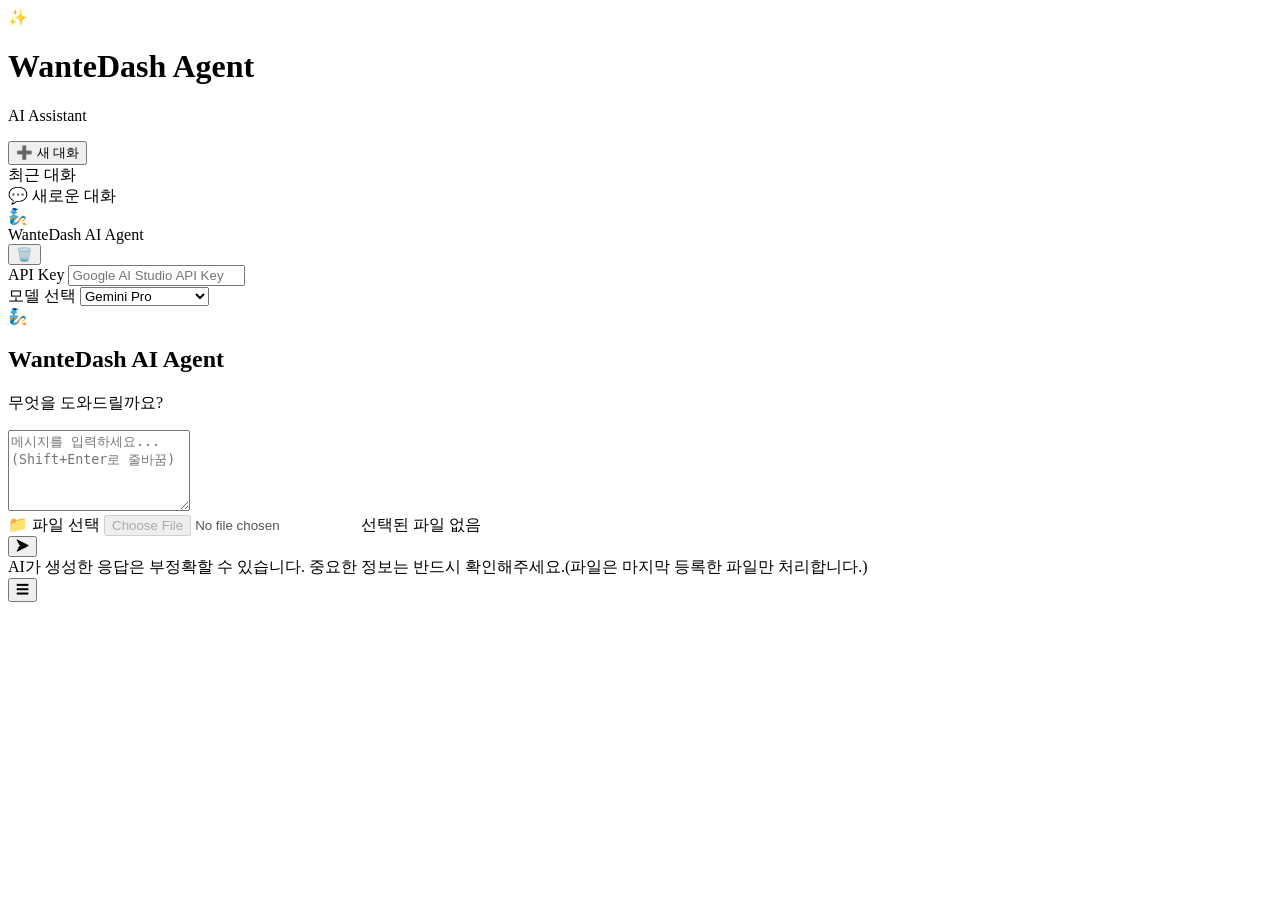
==== src/app/front/static/index.html @ d01e481e "feat: merge with google drive agent code" ====
<!DOCTYPE html>
<html lang="ko">
<head>
    <meta charset="UTF-8">
    <meta name="viewport" content="width=device-width, initial-scale=1.0">
    <title>WanteDash AI Agent</title>
    <link rel="stylesheet" href="/styles/main.css">
</head>
<body>
    <div class="app-container">
        <!-- Sidebar -->
        <div class="sidebar" id="sidebar">
            <div class="sidebar-header">
                <div class="logo-container">
                    <div class="logo">✨</div>
                    <div class="logo-text">
                        <h1>WanteDash Agent</h1>
                        <p>AI Assistant</p>
                    </div>
                </div>
                <button class="new-chat-btn" onclick="newChat()">
                    <span>➕</span>
                    <span>새 대화</span>
                </button>
            </div>

            <div class="sidebar-content">
                <div class="chat-history-title">최근 대화</div>
                <div id="chatHistory">
                    <div class="chat-item active">
                        <span class="chat-item-icon">💬</span>
                        <span class="chat-item-text">새로운 대화</span>
                    </div>
                </div>
            </div>

            <!-- <div class="sidebar-footer">
                <button class="settings-btn" onclick="toggleSettings()">
                    <span>⚙️</span>
                    <span>설정</span>
                </button>
            </div> -->
        </div>

        <!-- Main Content -->
        <div class="main-content">
            <!-- Header -->
            <div class="header">
                <div class="header-title">
                <div class="logo">🧞</div>
                <div class="header-title">WanteDash AI Agent</div>
                </div>
                <div class="header-buttons">
                    <button class="icon-btn" onclick="clearChat()" title="대화 초기화">
                        🗑️
                    </button>
                </div>
            </div>

            <!-- Settings Panel -->
            <div class="settings-panel" id="settingsPanel">
                <div class="setting-group">
                    <label class="setting-label">API Key</label>
                    <input type="password" class="setting-input" id="apiKey" placeholder="Google AI Studio API Key">
                </div>
                <div class="setting-group">
                    <label class="setting-label">모델 선택</label>
                    <select class="setting-input" id="model">
                        <option value="gemini-pro">Gemini Pro</option>
                        <option value="gemini-pro-vision">Gemini Pro Vision</option>
                        <option value="gemini-1.5-pro">Gemini 1.5 Pro</option>
                    </select>
                </div>
            </div>

            <!-- Chat Area -->
            <div class="chat-area" id="chatArea">
                <div class="chat-content" id="chatContent">
                    <!-- Welcome Screen -->
                    <div class="welcome" id="welcomeScreen">
                        <div class="welcome-icon">🧞</div>
                        <h2>WanteDash AI Agent</h2>
                        <p>무엇을 도와드릴까요?</p>
                        <div class="example-grid" id="welcomeGrid">
                            <!--초기 정보 등록-->
                        </div>
                    </div>
                </div>
            </div>
            <!-- Input Area -->
            <div class="input-area">
                <div class="input-wrapper">
                    <textarea 
                        class="input-field" 
                        id="messageInput" 
                        placeholder="메시지를 입력하세요... (Shift+Enter로 줄바꿈)"
                        rows="5"
                    ></textarea>
                    <div class="file-wrapper">
                        <label for="messageFile" class="file-label" id="messageLabel">📁 파일 선택</label>
                        <input type="file" id="messageFile" disabled accept=".doc,.docx">
                        <span class="file-name">선택된 파일 없음</span>
                    </div>
                    <button class="send-btn" id="sendBtn" onclick="sendMessage()">
                        ➤
                    </button>
                    </div>
                <div class="input-note">
                    AI가 생성한 응답은 부정확할 수 있습니다. 중요한 정보는 반드시 확인해주세요.(파일은 마지막 등록한 파일만 처리합니다.)
                </div>
            </div>
        </div>
        <!-- Mobile Toggle -->
        <button class="mobile-toggle" onclick="toggleSidebar()">
            ☰
        </button>
    </div>
<script src="/scripts/basic.js"></script>
<script src="/scripts/agent.js"></script>
</body>
</html>
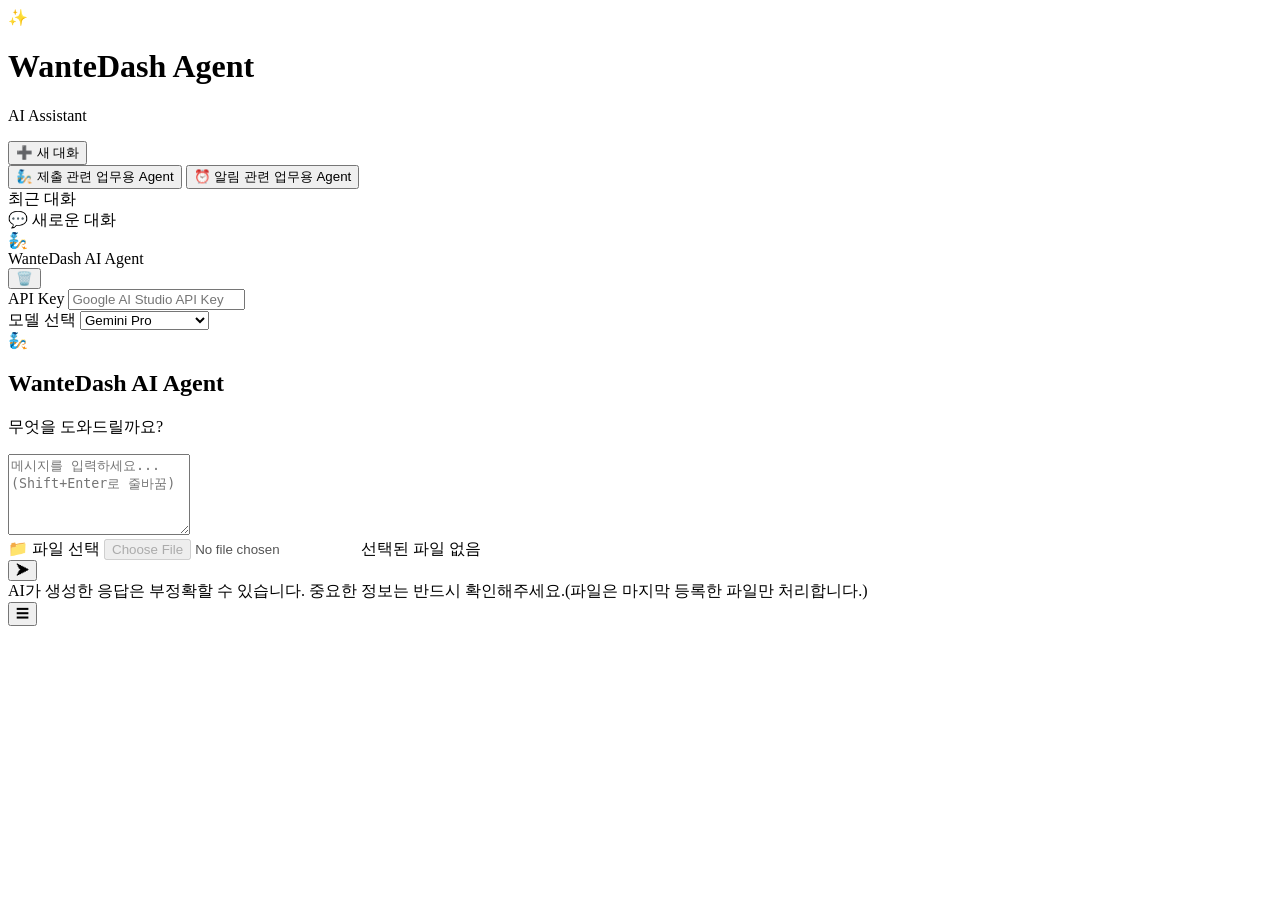
==== commit 4fe60fa2: "feat: frontend와 backend 수정으로 alarm 에이전트와 submit에이전트 모두 프론트에서 테스트 가능" ====
--- a/src/app/front/static/index.html
+++ b/src/app/front/static/index.html
@@ -21,6 +21,15 @@
                 <button class="new-chat-btn" onclick="newChat()">
                     <span>➕</span>
                     <span>새 대화</span>
+                </button>
+            </div>
+
+            <div class="agent-selector">
+                <button id="agent-btn-submit" class="agent-btn active" onclick="selectAgent('submit', '/api/chatbot/submit')">
+                    <span>🧞</span> 제출 관련 업무용 Agent
+                </button>
+                <button id="agent-btn-alarm" class="agent-btn" onclick="selectAgent('alarm', '/api/chatbot/alarm')">
+                    <span>⏰</span> 알림 관련 업무용 Agent
                 </button>
             </div>
 
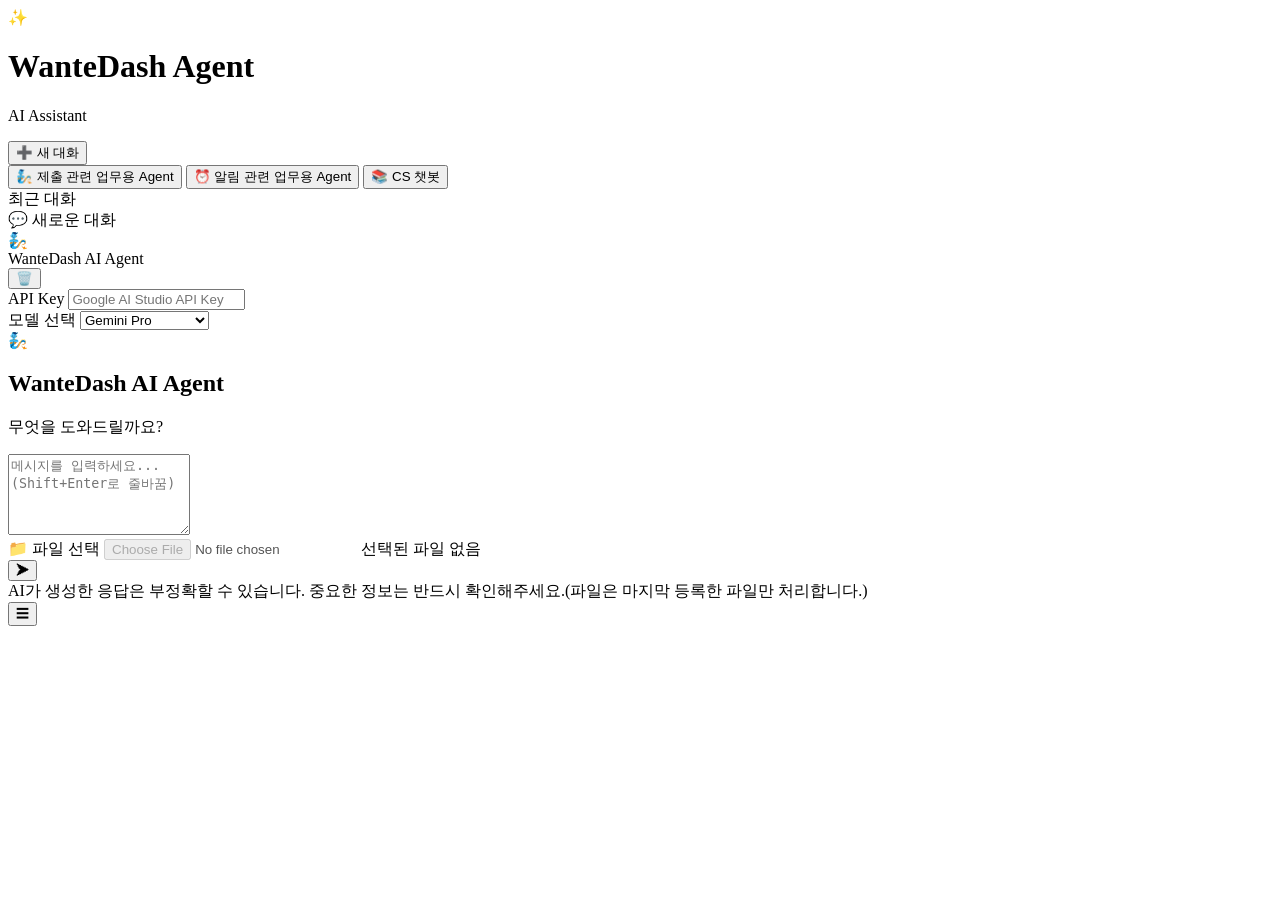
==== commit 907b6e64: "final_check" ====
--- a/src/app/front/static/index.html
+++ b/src/app/front/static/index.html
@@ -30,6 +30,9 @@
                 </button>
                 <button id="agent-btn-alarm" class="agent-btn" onclick="selectAgent('alarm', '/api/chatbot/alarm')">
                     <span>⏰</span> 알림 관련 업무용 Agent
+                </button>
+                <button id="agent-btn-rag" class="agent-btn" onclick="selectAgent('rag', '/api/chatbot/rag')">
+                    <span>📚</span> CS 챗봇
                 </button>
             </div>
 
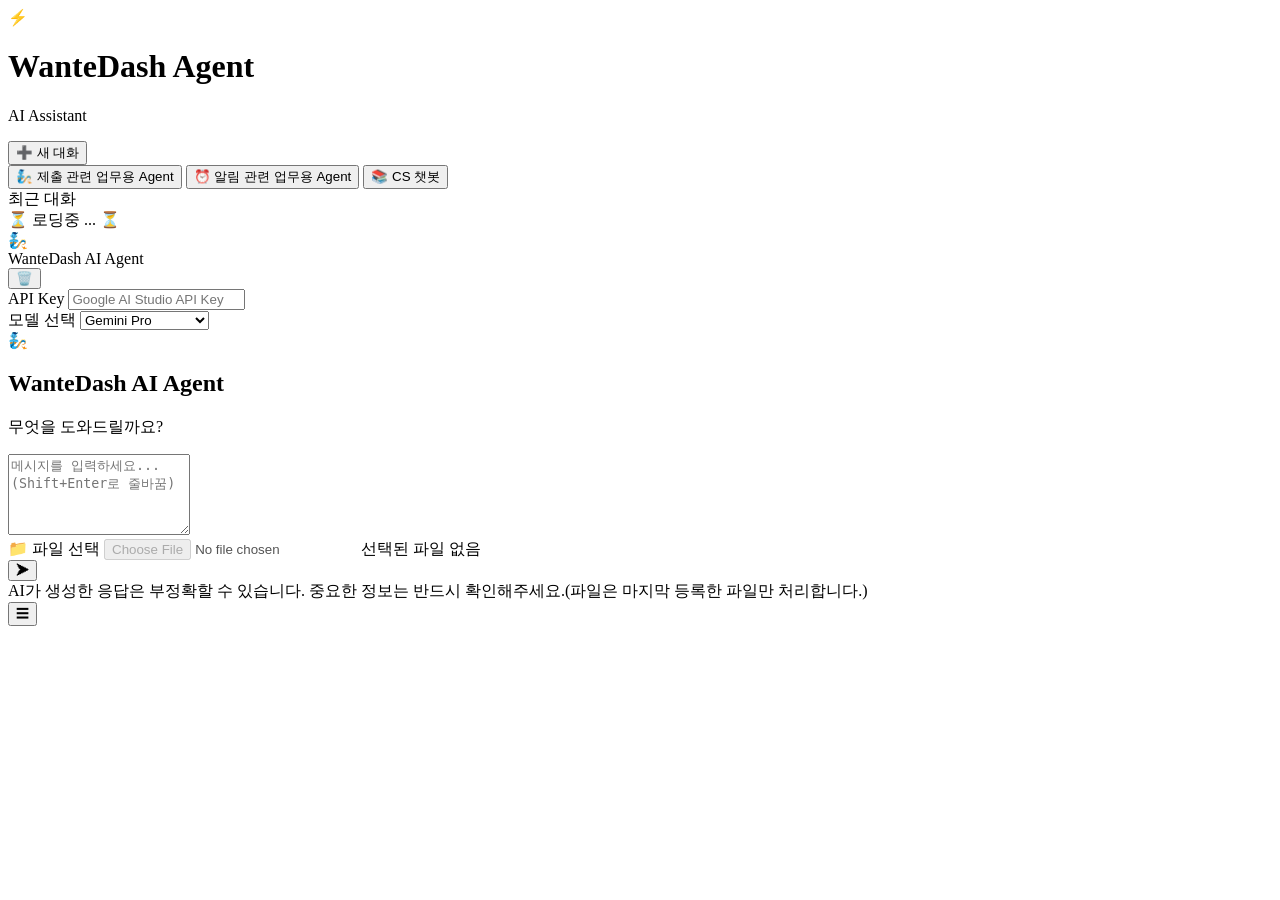
==== commit ecd8c9eb: "feat: 알림 형식 변경, js 코드 수정" ====
--- a/src/app/front/static/index.html
+++ b/src/app/front/static/index.html
@@ -4,6 +4,7 @@
     <meta charset="UTF-8">
     <meta name="viewport" content="width=device-width, initial-scale=1.0">
     <title>WanteDash AI Agent</title>
+    <link rel="icon" type="image/png" href="/images/dash.png">
     <link rel="stylesheet" href="/styles/main.css">
 </head>
 <body>
@@ -12,7 +13,7 @@
         <div class="sidebar" id="sidebar">
             <div class="sidebar-header">
                 <div class="logo-container">
-                    <div class="logo">✨</div>
+                    <div class="logo">⚡</div>
                     <div class="logo-text">
                         <h1>WanteDash Agent</h1>
                         <p>AI Assistant</p>
@@ -40,8 +41,8 @@
                 <div class="chat-history-title">최근 대화</div>
                 <div id="chatHistory">
                     <div class="chat-item active">
-                        <span class="chat-item-icon">💬</span>
-                        <span class="chat-item-text">새로운 대화</span>
+                        <span class="chat-item-icon">⏳</span>
+                        <span class="chat-item-text">로딩중 ... ⏳</span>
                     </div>
                 </div>
             </div>
@@ -87,16 +88,16 @@
 
             <!-- Chat Area -->
             <div class="chat-area" id="chatArea">
+                <!-- Welcome Screen -->
+                <div class="welcome" id="welcomeScreen">
+                    <div class="welcome-icon">🧞</div>
+                    <h2>WanteDash AI Agent</h2>
+                    <p>무엇을 도와드릴까요?</p>
+                    <div class="example-grid" id="welcomeGrid">
+                        <!--초기 정보 등록-->
+                    </div>
+                </div>
                 <div class="chat-content" id="chatContent">
-                    <!-- Welcome Screen -->
-                    <div class="welcome" id="welcomeScreen">
-                        <div class="welcome-icon">🧞</div>
-                        <h2>WanteDash AI Agent</h2>
-                        <p>무엇을 도와드릴까요?</p>
-                        <div class="example-grid" id="welcomeGrid">
-                            <!--초기 정보 등록-->
-                        </div>
-                    </div>
                 </div>
             </div>
             <!-- Input Area -->
@@ -127,6 +128,8 @@
             ☰
         </button>
     </div>
+<script src="/scripts/fetch_func.js"></script>
+<script src="/scripts/util.js"></script>
 <script src="/scripts/basic.js"></script>
 <script src="/scripts/agent.js"></script>
 </body>
